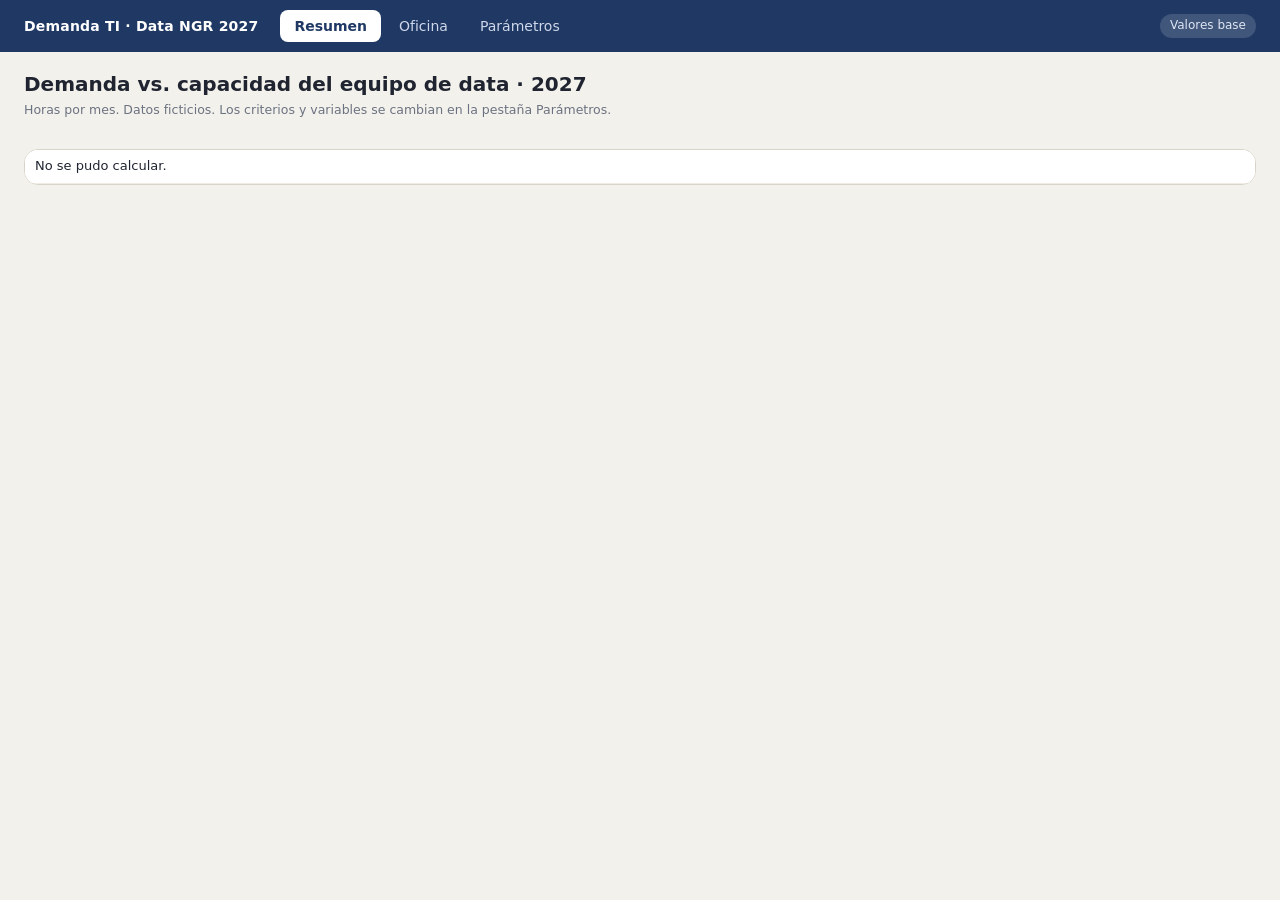
==== static/index.html @ fe8a1c45 "Resumen: sin total en la fila de arrastre Co-Authored-By: Claude Opus 5.5 <noreply@anthropic.com> Cl" ====
<!doctype html>
<html lang="es">
<head>
<meta charset="utf-8">
<meta name="viewport" content="width=device-width, initial-scale=1">
<title>Resumen · Demanda TI NGR</title>
<link rel="stylesheet" href="/static/comun.css">
<style>
  main{padding:18px 24px 30px;max-width:1500px;margin:0 auto}
  h1{font-size:20px;margin:0 0 2px} .sub{color:var(--muted);font-size:12.5px;margin-bottom:14px}
  .kpis{display:flex;gap:10px;flex-wrap:wrap;margin-bottom:16px}
  .kpi{background:#fff;border:1px solid var(--line);border-radius:10px;padding:9px 14px;min-width:150px}
  .kpi .l{font-size:11px;color:var(--muted);text-transform:uppercase;letter-spacing:.4px}
  .kpi .v{font-size:20px;font-weight:700;font-variant-numeric:tabular-nums}
  .kpi.bad .v{color:var(--bad)} .kpi.ok .v{color:var(--ok)}
  .tbl{background:#fff;border:1px solid var(--line);border-radius:14px;overflow:auto}
  table{border-collapse:collapse;width:100%;font-size:13px;font-variant-numeric:tabular-nums}
  th,td{padding:7px 10px;text-align:right;border-bottom:1px solid #f0ece4;white-space:nowrap}
  th{background:var(--accent);color:#fff;font-weight:600;position:sticky;top:0}
  td:first-child,th:first-child{text-align:left;position:sticky;left:0;background:inherit}
  tr{background:#fff}
  tr.tot{background:#f6f4ef;font-weight:700}
  tr.sep td{border-top:2px solid var(--line)}
  td.neg{color:var(--bad);font-weight:700} td.pos{color:var(--ok);font-weight:700}
  .u{display:inline-block;min-width:44px;padding:2px 6px;border-radius:6px;font-weight:600}
  .note{color:var(--muted);font-size:12px;margin-top:10px}
</style>
</head>
<body>
<script src="/static/comun.js"></script>
<script>nav("Resumen")</script>
<main>
  <h1>Demanda vs. capacidad del equipo de data · 2027</h1>
  <div class="sub">Horas por mes. Datos ficticios. Los criterios y variables se cambian en la pestaña Parámetros.</div>
  <div class="kpis" id="kpis"></div>
  <div class="tbl"><table id="t"></table></div>
  <div class="note" id="note"></div>
</main>
<script>
const M = ["Ene","Feb","Mar","Abr","May","Jun","Jul","Ago","Sep","Oct","Nov","Dic"];
calcular().then(d => {
  const R = d.resumen;
  const fila = (lbl, f, cls = "", fmt = fmtH, total = true) => {
    const vals = R.map(f);
    const tot = vals.reduce((a,b)=>a+b,0);
    return `<tr class="${cls}"><td>${lbl}</td>${vals.map(v => `<td class="${cls.includes("brecha") ? (v<0?"neg":"pos") : ""}">${Math.abs(v) < .5 && fmt === fmtH ? "–" : fmt(v)}</td>`).join("")}<td>${total ? fmt(tot) : ""}</td></tr>`;
  };
  const util = v => { const c = v > 1 ? "#fbe0e0" : v > .85 ? "#fdf1d8" : "#e3f3ea"; return `<span class="u" style="background:${c}">${fmtPct(v)}</span>`; };
  const cap = R.reduce((s,r)=>s+r.horas_netas,0), dem = R.reduce((s,r)=>s+r.demanda_total_plan,0);
  document.getElementById("t").innerHTML =
    `<tr><th>Concepto</th>${M.map(m=>`<th>${m}</th>`).join("")}<th>Total</th></tr>` +
    fila("Proyectos TI", r => r.Tecnologia) +
    fila("Proyectos transformacionales", r => r.Transformacional) +
    fila("Requerimientos", r => r.horas_req) +
    fila("Incidencias", r => r.horas_inc) +
    fila("Colchón de variabilidad (req. + inc.)", r => r.colchon) +
    fila("Demanda total", r => r.demanda_total_plan, "tot sep") +
    fila("Capacidad neta", r => r.horas_netas, "tot") +
    fila("Brecha", r => r.brecha_horas, "tot brecha", v => (v>0?"+":"") + fmtH(v)) +
    `<tr><td>Utilización</td>${R.map(r=>`<td>${util(r.utilizacion)}</td>`).join("")}<td>${util(dem/cap)}</td></tr>` +
    fila("Pendiente que viene del mes anterior", r => r.arrastre_entrante, "", fmtH, false) +
    fila("Pendiente al cierre (pasa al mes siguiente, sin terceros)", r => r.pendiente_cierre, "", fmtH, false) +
    `<tr class="tot sep"><td>Terceros para cubrir el exceso</td>${R.map(r=>`<td class="${r.terceros?"neg":""}">${r.terceros||"–"}</td>`).join("")}<td></td></tr>` +
    `<tr class="tot"><td>Personas adicionales (contratación)</td>${R.map(r=>`<td class="${r.personas_adicionales?"neg":""}">${r.personas_adicionales||"–"}</td>`).join("")}<td></td></tr>` +
    `<tr><td>Alertar en</td>${R.map(r=>`<td>${r.alertar_en||""}</td>`).join("")}<td></td></tr>` +
    `<tr><td>Personas mín. para incidencias (Erlang C)</td>${R.map(r=>`<td>${r.personas_min_incidencias}</td>`).join("")}<td></td></tr>`;
  const brecha = cap - dem;
  const pico = Math.max(...R.map(r=>r.personas_adicionales));
  const def = R.filter(r=>r.brecha_horas<0).map(r=>r.mes_nombre);
  const k = [["Personas en el equipo", d.n_personas, ""],["Capacidad neta año", fmtH(cap)+" h",""],["Demanda año", fmtH(dem)+" h",""],
             ["Brecha año", (brecha>=0?"+":"")+fmtH(brecha)+" h", brecha<0?"bad":"ok"],["Utilización año", fmtPct(dem/cap), dem>cap?"bad":"ok"],
             ["Pico por contratar", pico?("+"+pico):"—", pico?"bad":"ok"],
             ["Pendiente a fin de año (sin terceros)", fmtH(R[11].pendiente_cierre)+" h", R[11].pendiente_cierre>0?"bad":"ok"],
             ["Pico de terceros", Math.max(...R.map(r=>r.terceros)) || "—", Math.max(...R.map(r=>r.terceros))?"bad":"ok"],["Meses con déficit", def.length?def.length:"0", def.length?"bad":"ok"]];
  document.getElementById("kpis").innerHTML = k.map(([l,v,c])=>`<div class="kpi ${c}"><div class="l">${l}</div><div class="v">${v}</div></div>`).join("");
  document.getElementById("note").textContent = "Personas adicionales = brecha del mes ÷ horas netas promedio por persona, redondeado hacia arriba. Colchón = horas extra para cubrir meses con más pedidos que el promedio (percentil configurado).";
}).catch(() => { document.getElementById("t").innerHTML = "<tr><td>No se pudo calcular.</td></tr>"; });
</script>
</body>
</html>
---- static/comun.css ----
:root{
  --bg:#f3f1ec; --ink:#1f2430; --muted:#6b7280; --line:#d9d4c9; --card:#fff;
  --accent:#1F3864; --ok:#2e9e6a; --warn:#e5a12a; --bad:#d64545;
}
*{box-sizing:border-box}
body{margin:0;background:var(--bg);color:var(--ink);font:14px/1.45 "Segoe UI",system-ui,-apple-system,Arial,sans-serif}
nav.tabs{display:flex;align-items:center;gap:22px;padding:10px 24px;background:var(--accent);color:#fff;position:sticky;top:0;z-index:5}
nav.tabs .brand{font-weight:700;letter-spacing:.2px}
nav.tabs .tablist{display:flex;gap:4px;flex:1}
nav.tabs a{color:#cfd8ea;text-decoration:none;padding:6px 14px;border-radius:8px}
nav.tabs a.on{background:#fff;color:var(--accent);font-weight:700}
nav.tabs a:hover:not(.on){background:rgba(255,255,255,.12);color:#fff}
.chip-cfg{font-size:12px;background:#f6c344;color:#3b2c00;padding:3px 10px;border-radius:999px;font-weight:600}
.chip-cfg.base{background:rgba(255,255,255,.15);color:#dfe6f3;font-weight:500}
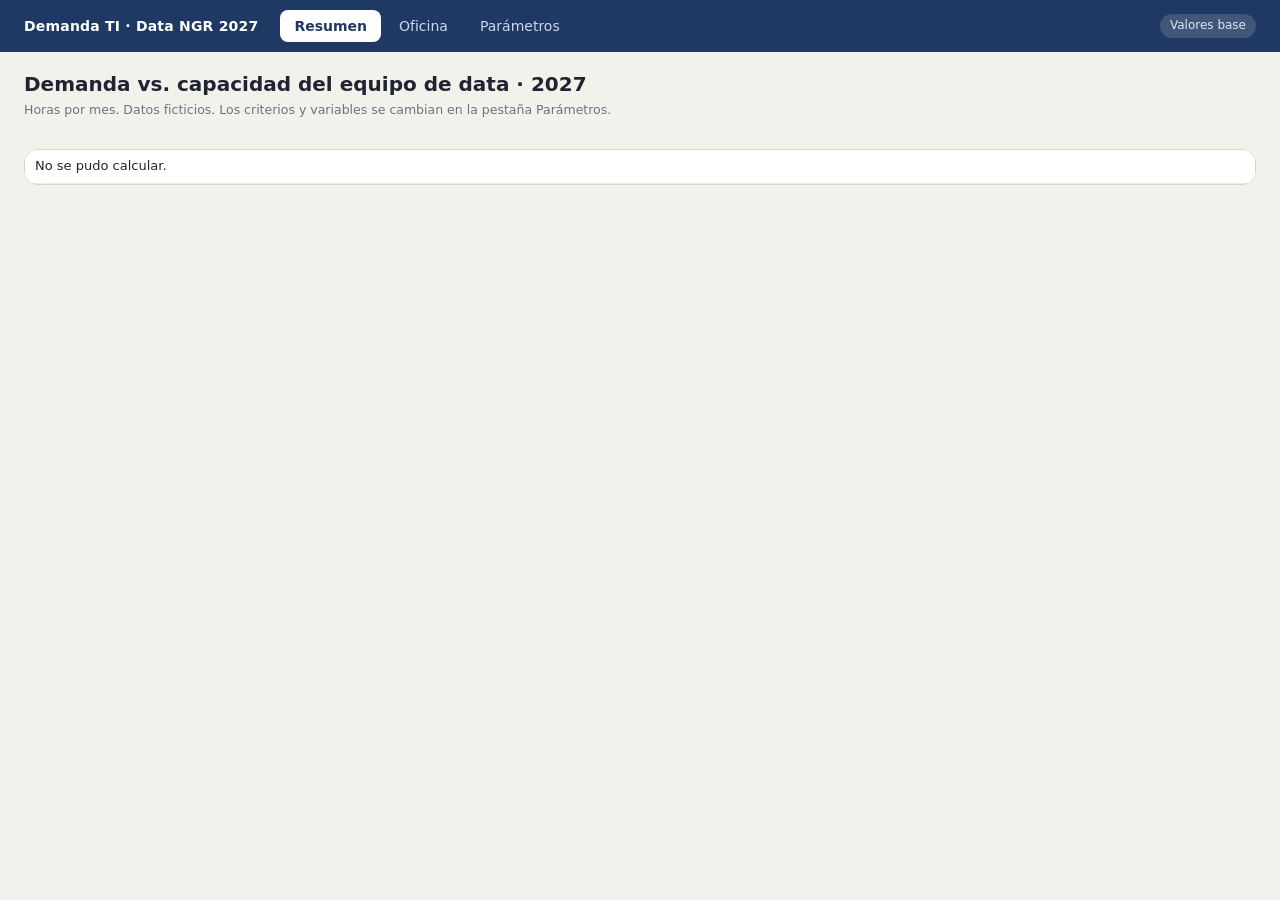
==== commit d363a196: "Etiqueta: capacidad neta pasa a Horas para atender (ya sin vacaciones, descansos ni gestión) Co-Auth" ====
--- a/static/index.html
+++ b/static/index.html
@@ -55,7 +55,7 @@
     fila("Incidencias", r => r.horas_inc) +
     fila("Colchón de variabilidad (req. + inc.)", r => r.colchon) +
     fila("Demanda total", r => r.demanda_total_plan, "tot sep") +
-    fila("Capacidad neta", r => r.horas_netas, "tot") +
+    fila("Horas para atender (sin vacaciones, descansos ni gestión)", r => r.horas_netas, "tot") +
     fila("Brecha", r => r.brecha_horas, "tot brecha", v => (v>0?"+":"") + fmtH(v)) +
     `<tr><td>Utilización</td>${R.map(r=>`<td>${util(r.utilizacion)}</td>`).join("")}<td>${util(dem/cap)}</td></tr>` +
     fila("Pendiente que viene del mes anterior", r => r.arrastre_entrante, "", fmtH, false) +
@@ -67,7 +67,7 @@
   const brecha = cap - dem;
   const pico = Math.max(...R.map(r=>r.personas_adicionales));
   const def = R.filter(r=>r.brecha_horas<0).map(r=>r.mes_nombre);
-  const k = [["Personas en el equipo", d.n_personas, ""],["Capacidad neta año", fmtH(cap)+" h",""],["Demanda año", fmtH(dem)+" h",""],
+  const k = [["Personas en el equipo", d.n_personas, ""],["Horas para atender año", fmtH(cap)+" h",""],["Demanda año", fmtH(dem)+" h",""],
              ["Brecha año", (brecha>=0?"+":"")+fmtH(brecha)+" h", brecha<0?"bad":"ok"],["Utilización año", fmtPct(dem/cap), dem>cap?"bad":"ok"],
              ["Pico por contratar", pico?("+"+pico):"—", pico?"bad":"ok"],
              ["Pendiente a fin de año (sin terceros)", fmtH(R[11].pendiente_cierre)+" h", R[11].pendiente_cierre>0?"bad":"ok"],
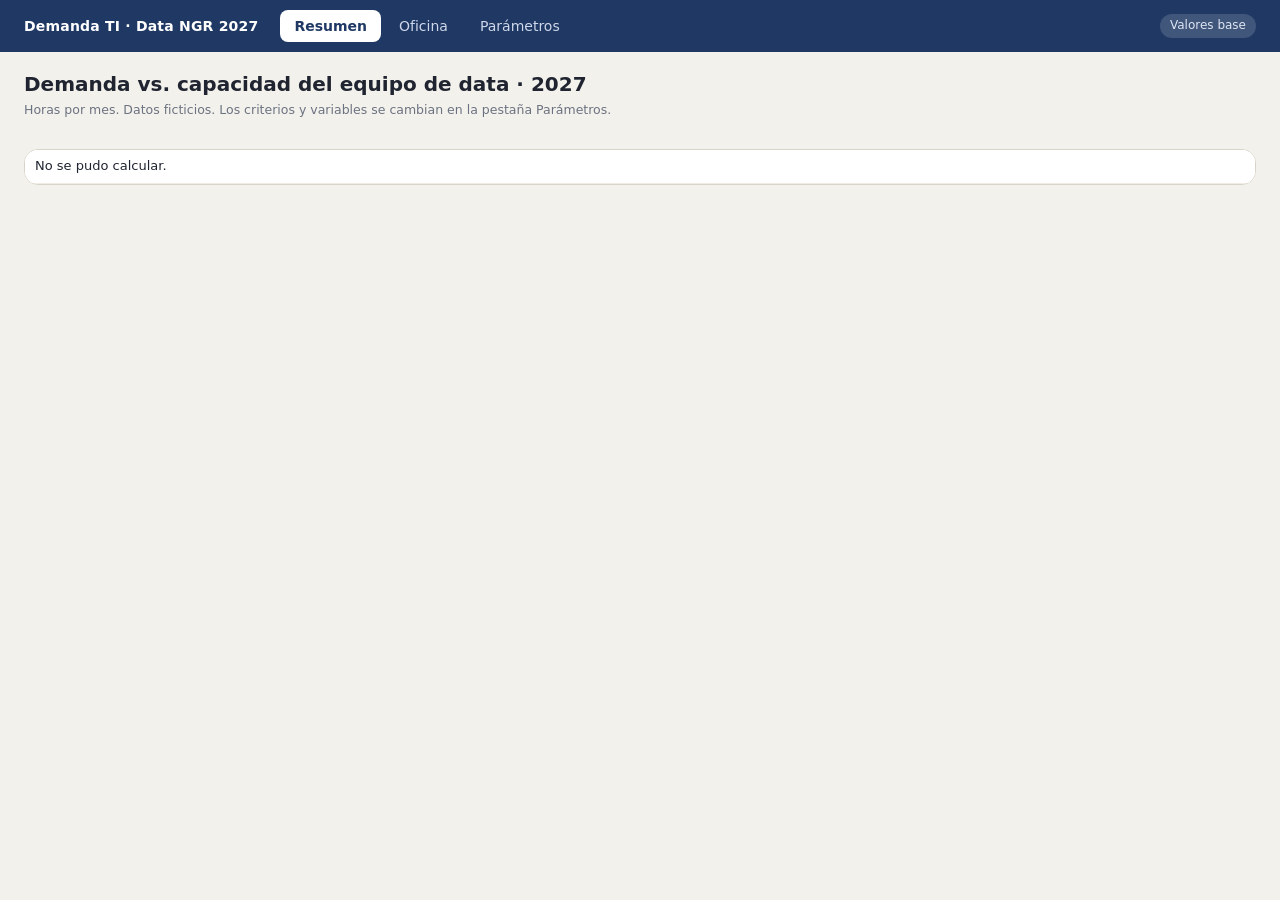
==== commit 8ccff2a9: "Tabla de la oficina en cascada: horas del equipo, proyectos, libres para req. e inc.; exceso de proy" ====
--- a/static/index.html
+++ b/static/index.html
@@ -55,7 +55,8 @@
     fila("Incidencias", r => r.horas_inc) +
     fila("Colchón de variabilidad (req. + inc.)", r => r.colchon) +
     fila("Demanda total", r => r.demanda_total_plan, "tot sep") +
-    fila("Horas para atender (sin vacaciones, descansos ni gestión)", r => r.horas_netas, "tot") +
+    fila("Horas del equipo (sin vacaciones, descansos ni gestión)", r => r.horas_netas, "tot") +
+    fila("Libres para req. e incidencias (horas del equipo − proyectos)", r => r.horas_netas - r.horas_proyectos, "brecha", v => (v>0?"+":"") + fmtH(v)) +
     fila("Brecha", r => r.brecha_horas, "tot brecha", v => (v>0?"+":"") + fmtH(v)) +
     `<tr><td>Utilización</td>${R.map(r=>`<td>${util(r.utilizacion)}</td>`).join("")}<td>${util(dem/cap)}</td></tr>` +
     fila("Pendiente que viene del mes anterior", r => r.arrastre_entrante, "", fmtH, false) +
@@ -67,7 +68,7 @@
   const brecha = cap - dem;
   const pico = Math.max(...R.map(r=>r.personas_adicionales));
   const def = R.filter(r=>r.brecha_horas<0).map(r=>r.mes_nombre);
-  const k = [["Personas en el equipo", d.n_personas, ""],["Horas para atender año", fmtH(cap)+" h",""],["Demanda año", fmtH(dem)+" h",""],
+  const k = [["Personas en el equipo", d.n_personas, ""],["Horas del equipo año", fmtH(cap)+" h",""],["Demanda año", fmtH(dem)+" h",""],
              ["Brecha año", (brecha>=0?"+":"")+fmtH(brecha)+" h", brecha<0?"bad":"ok"],["Utilización año", fmtPct(dem/cap), dem>cap?"bad":"ok"],
              ["Pico por contratar", pico?("+"+pico):"—", pico?"bad":"ok"],
              ["Pendiente a fin de año (sin terceros)", fmtH(R[11].pendiente_cierre)+" h", R[11].pendiente_cierre>0?"bad":"ok"],
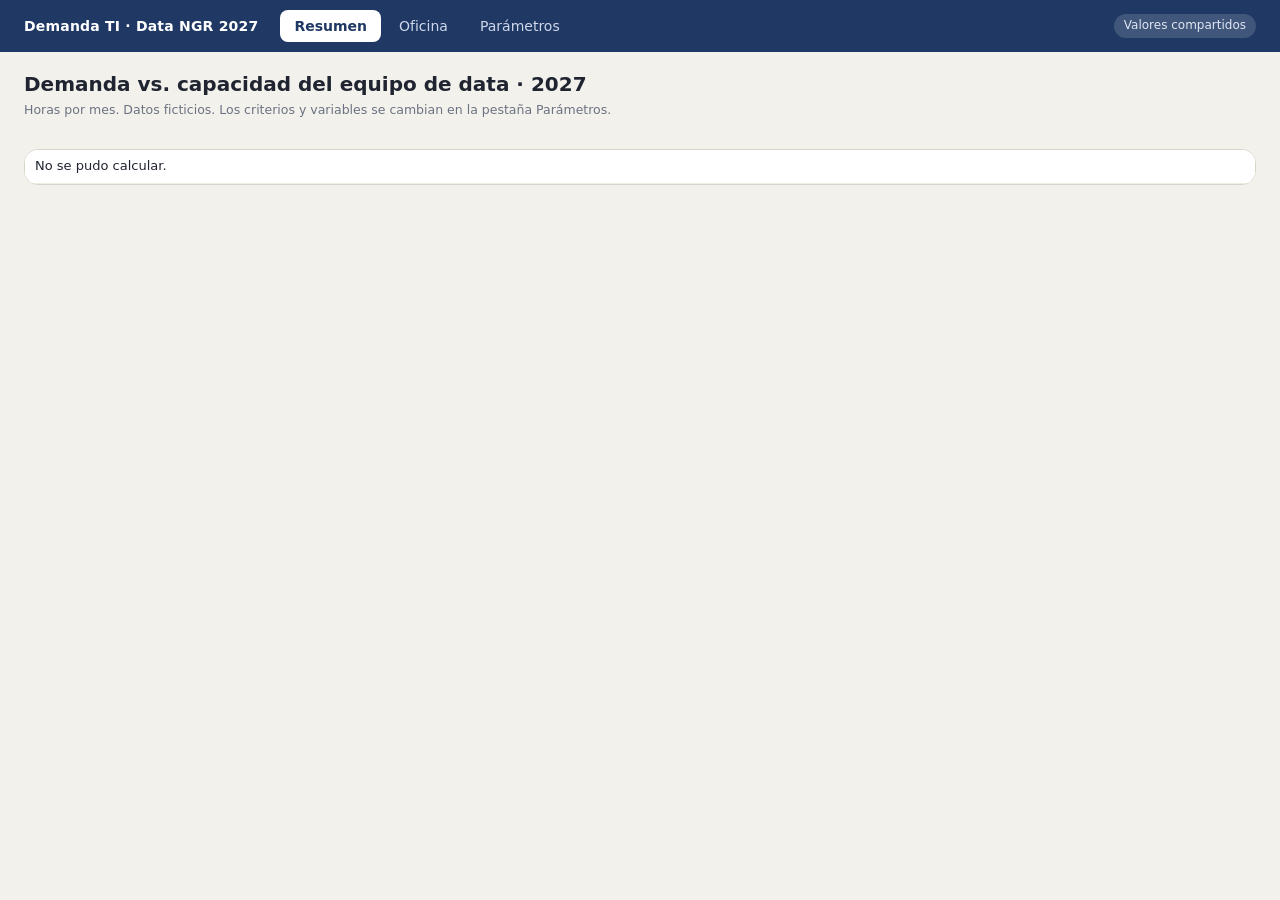
==== commit b942e265: "Base de datos compartida, acceso con contraseña y sección Cargar datos (plantillas, validación y car" ====
--- a/static/index.html
+++ b/static/index.html
@@ -38,7 +38,7 @@
 </main>
 <script>
 const M = ["Ene","Feb","Mar","Abr","May","Jun","Jul","Ago","Sep","Oct","Nov","Dic"];
-calcular().then(d => {
+Promise.all([calcular(), fetch("/api/horas_reales").then(r => r.json()).catch(() => [])]).then(([d, reales]) => {
   const R = d.resumen;
   const fila = (lbl, f, cls = "", fmt = fmtH, total = true) => {
     const vals = R.map(f);
@@ -56,11 +56,13 @@
     fila("Colchón de variabilidad (req. + inc.)", r => r.colchon) +
     fila("Demanda total", r => r.demanda_total_plan, "tot sep") +
     fila("Horas del equipo (sin vacaciones, descansos ni gestión)", r => r.horas_netas, "tot") +
+    fila("+ Terceros contratados (solo req. e inc.)", r => r.horas_terceros, "", fmtH) +
     fila("Libres para req. e incidencias (horas del equipo − proyectos)", r => r.horas_netas - r.horas_proyectos, "brecha", v => (v>0?"+":"") + fmtH(v)) +
     fila("Brecha", r => r.brecha_horas, "tot brecha", v => (v>0?"+":"") + fmtH(v)) +
     `<tr><td>Utilización</td>${R.map(r=>`<td>${util(r.utilizacion)}</td>`).join("")}<td>${util(dem/cap)}</td></tr>` +
     fila("Pendiente que viene del mes anterior", r => r.arrastre_entrante, "", fmtH, false) +
     fila("Pendiente al cierre (pasa al mes siguiente, sin terceros)", r => r.pendiente_cierre, "", fmtH, false) +
+    (reales.length ? fila("Horas reales ejecutadas (cargadas)", r => reales.filter(x => +x.mes === r.mes).reduce((t,x)=>t+(+x.horas||0),0), "tot sep") : "") +
     `<tr class="tot sep"><td>Terceros para cubrir el exceso</td>${R.map(r=>`<td class="${r.terceros?"neg":""}">${r.terceros||"–"}</td>`).join("")}<td></td></tr>` +
     `<tr class="tot"><td>Personas adicionales (contratación)</td>${R.map(r=>`<td class="${r.personas_adicionales?"neg":""}">${r.personas_adicionales||"–"}</td>`).join("")}<td></td></tr>` +
     `<tr><td>Alertar en</td>${R.map(r=>`<td>${r.alertar_en||""}</td>`).join("")}<td></td></tr>` +
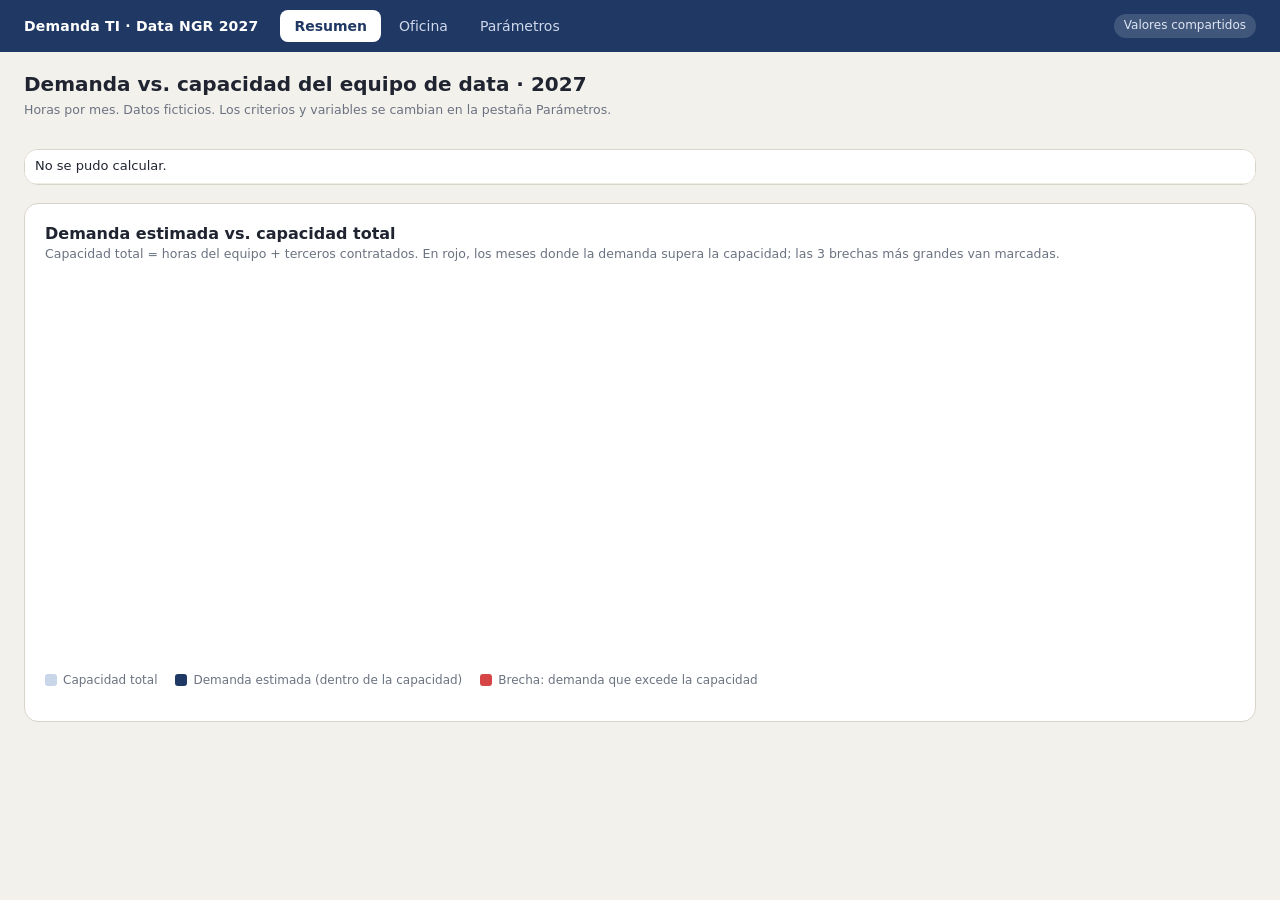
==== commit 5599dd3c: "Resumen: gráfico de demanda estimada vs capacidad total con las 3 brechas principales Co-Authored-By" ====
--- a/static/index.html
+++ b/static/index.html
@@ -24,6 +24,13 @@
   td.neg{color:var(--bad);font-weight:700} td.pos{color:var(--ok);font-weight:700}
   .u{display:inline-block;min-width:44px;padding:2px 6px;border-radius:6px;font-weight:600}
   .note{color:var(--muted);font-size:12px;margin-top:10px}
+  .graf{background:#fff;border:1px solid var(--line);border-radius:14px;padding:18px 20px;margin-top:18px}
+  .graf h2{margin:0;font-size:16px} .graf svg{width:100%;height:auto;margin-top:8px}
+  .leyenda{display:flex;gap:18px;flex-wrap:wrap;font-size:12px;color:var(--muted);margin-top:4px}
+  .leyenda i{display:inline-block;width:12px;height:12px;border-radius:3px;margin-right:6px;vertical-align:-2px}
+  .brechas{display:flex;gap:10px;flex-wrap:wrap;margin-top:14px}
+  .brechas .b{border:1px solid #f0c4c4;background:#fdf1f1;border-radius:10px;padding:8px 12px;font-size:12.5px}
+  .brechas .b b{color:var(--bad);font-size:15px;display:block}
 </style>
 </head>
 <body>
@@ -35,6 +42,13 @@
   <div class="kpis" id="kpis"></div>
   <div class="tbl"><table id="t"></table></div>
   <div class="note" id="note"></div>
+  <div class="graf">
+    <h2>Demanda estimada vs. capacidad total</h2>
+    <div class="sub">Capacidad total = horas del equipo + terceros contratados. En rojo, los meses donde la demanda supera la capacidad; las 3 brechas más grandes van marcadas.</div>
+    <svg id="g" viewBox="0 0 1200 380" role="img" aria-label="Demanda estimada versus capacidad total por mes"></svg>
+    <div class="leyenda"><span><i style="background:#c9d6ea"></i>Capacidad total</span><span><i style="background:#1F3864"></i>Demanda estimada (dentro de la capacidad)</span><span><i style="background:#d64545"></i>Brecha: demanda que excede la capacidad</span></div>
+    <div id="brechas" class="brechas"></div>
+  </div>
 </main>
 <script>
 const M = ["Ene","Feb","Mar","Abr","May","Jun","Jul","Ago","Sep","Oct","Nov","Dic"];
@@ -76,8 +90,38 @@
              ["Pendiente a fin de año (sin terceros)", fmtH(R[11].pendiente_cierre)+" h", R[11].pendiente_cierre>0?"bad":"ok"],
              ["Pico de terceros", Math.max(...R.map(r=>r.terceros)) || "—", Math.max(...R.map(r=>r.terceros))?"bad":"ok"],["Meses con déficit", def.length?def.length:"0", def.length?"bad":"ok"]];
   document.getElementById("kpis").innerHTML = k.map(([l,v,c])=>`<div class="kpi ${c}"><div class="l">${l}</div><div class="v">${v}</div></div>`).join("");
+  grafico(R);
   document.getElementById("note").textContent = "Personas adicionales = brecha del mes ÷ horas netas promedio por persona, redondeado hacia arriba. Colchón = horas extra para cubrir meses con más pedidos que el promedio (percentil configurado).";
 }).catch(() => { document.getElementById("t").innerHTML = "<tr><td>No se pudo calcular.</td></tr>"; });
+function grafico(R){
+  const g = document.getElementById("g"), W = 1200, H = 380, L = 60, T = 30, B = 40, Rm = 10;
+  const cap = R.map(r => r.horas_netas + (r.horas_terceros || 0)), dem = R.map(r => r.demanda_total_plan);
+  const max = Math.ceil(Math.max(...cap, ...dem) * 1.12 / 200) * 200;
+  const y = v => T + (H - T - B) * (1 - v / max), ancho = (W - L - Rm) / 12;
+  let h = "";
+  for (let v = 0; v <= max; v += 200) h += `<line x1="${L}" x2="${W-Rm}" y1="${y(v)}" y2="${y(v)}" stroke="#eee"/><text x="${L-8}" y="${y(v)+4}" text-anchor="end" font-size="11" fill="#6b7280">${fmtH(v)}</text>`;
+  const top = R.map((r,i) => ({i, b: cap[i] - dem[i]})).filter(x => x.b < 0).sort((a,b) => a.b - b.b).slice(0, 3).map(x => x.i);
+  R.forEach((r, i) => {
+    const x0 = L + i * ancho, bw = ancho * .56, xb = x0 + (ancho - bw) / 2;
+    const dentro = Math.min(dem[i], cap[i]), exceso = Math.max(0, dem[i] - cap[i]);
+    h += `<rect x="${x0+ancho*.08}" y="${y(cap[i])}" width="${ancho*.84}" height="${y(0)-y(cap[i])}" fill="#c9d6ea" rx="4"/>`;
+    h += `<rect x="${xb}" y="${y(dentro)}" width="${bw}" height="${y(0)-y(dentro)}" fill="#1F3864" rx="3"/>`;
+    if (exceso > 0) h += `<rect x="${xb}" y="${y(dem[i])}" width="${bw}" height="${y(dentro)-y(dem[i])}" fill="#d64545" rx="3"/>`;
+    h += `<text x="${x0+ancho/2}" y="${H-B+18}" text-anchor="middle" font-size="12" fill="#1f2430">${r.mes_nombre}</text>`;
+    const b = cap[i] - dem[i];
+    h += `<text x="${x0+ancho/2}" y="${y(Math.max(dem[i], cap[i]))-8}" text-anchor="middle" font-size="11" font-weight="${top.includes(i)?700:500}" fill="${b<0?"#d64545":"#2e9e6a"}">${b>0?"+":""}${fmtH(b)}</text>`;
+    if (top.includes(i)) {
+      h += `<rect x="${x0+2}" y="${T-22}" width="${ancho-4}" height="${y(0)-T+22}" fill="none" stroke="#d64545" stroke-width="2" stroke-dasharray="5 4" rx="8"/>`;
+      h += `<text x="${x0+ancho/2}" y="${T-8}" text-anchor="middle" font-size="11" font-weight="700" fill="#d64545">Brecha #${top.indexOf(i)+1}</text>`;
+    }
+  });
+  g.innerHTML = h;
+  const det = top.map((i, k) => { const r = R[i];
+    return `<div class="b">Brecha #${k+1} · ${r.mes_nombre}<b>${fmtH(cap[i]-dem[i])} h</b>Demanda ${fmtH(dem[i])} h vs. capacidad ${fmtH(cap[i])} h · ${r.terceros ? "+" + r.terceros + " tercero(s) para cubrirla" : ""}</div>`; }).join("");
+  const totDef = R.reduce((t, r, i) => t + Math.max(0, dem[i] - cap[i]), 0);
+  document.getElementById("brechas").innerHTML = top.length ? det + `<div class="b" style="background:#fff;border-color:var(--line)">Meses con déficit: ${R.filter((r,i)=>dem[i]>cap[i]).length}<b style="color:var(--ink)">${fmtH(totDef)} h</b>de demanda sobre la capacidad en el año</div>`
+    : '<div class="b" style="background:#e3f3ea;border-color:#bfe3cf">Sin brechas: la capacidad cubre la demanda todos los meses.</div>';
+}
 </script>
 </body>
 </html>
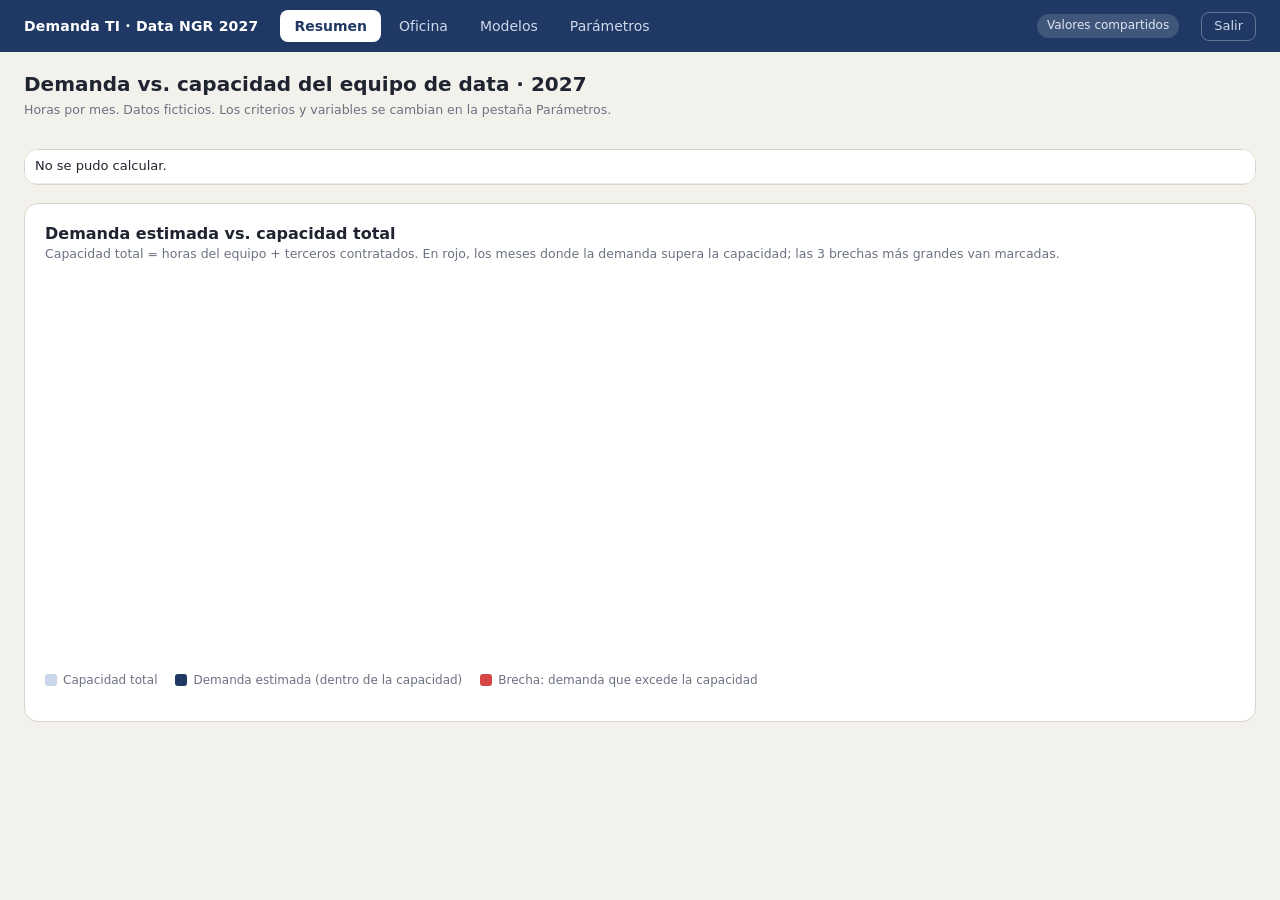
==== commit ee7af2ae: "Ícono propio de la app (favicon) Co-Authored-By: Claude Opus 5.5 <noreply@anthropic.com> Claude-Sess" ====
--- a/static/index.html
+++ b/static/index.html
@@ -2,6 +2,7 @@
 <html lang="es">
 <head>
 <meta charset="utf-8">
+<link rel="icon" type="image/svg+xml" href="/static/favicon.svg">
 <meta name="viewport" content="width=device-width, initial-scale=1">
 <title>Resumen · Demanda TI NGR</title>
 <link rel="stylesheet" href="/static/comun.css">
--- a/static/comun.css
+++ b/static/comun.css
@@ -12,3 +12,5 @@
 nav.tabs a:hover:not(.on){background:rgba(255,255,255,.12);color:#fff}
 .chip-cfg{font-size:12px;background:#f6c344;color:#3b2c00;padding:3px 10px;border-radius:999px;font-weight:600}
 .chip-cfg.base{background:rgba(255,255,255,.15);color:#dfe6f3;font-weight:500}
+nav.tabs a.salir{color:#cfd8ea;font-size:13px;border:1px solid rgba(255,255,255,.3);padding:4px 12px}
+nav.tabs a.salir:hover{background:rgba(255,255,255,.12);color:#fff}
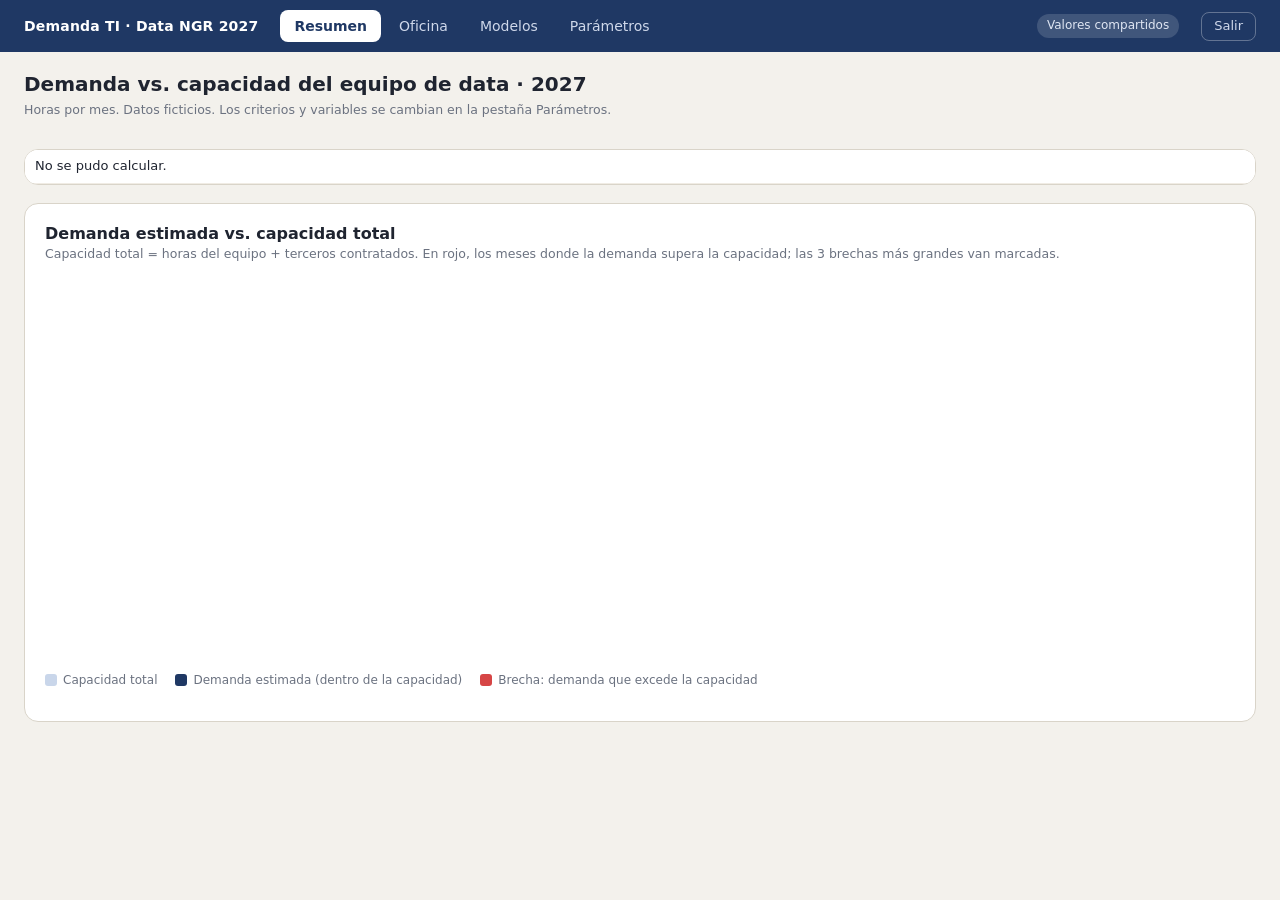
==== commit 946fdd47: "Favicon en PNG e ICO, con versión para evitar caché Co-Authored-By: Claude Opus 5.5 <noreply@anthrop" ====
--- a/static/index.html
+++ b/static/index.html
@@ -2,7 +2,9 @@
 <html lang="es">
 <head>
 <meta charset="utf-8">
-<link rel="icon" type="image/svg+xml" href="/static/favicon.svg">
+<link rel="icon" type="image/svg+xml" href="/static/favicon.svg?v=2">
+<link rel="icon" type="image/png" href="/static/favicon.png?v=2">
+<link rel="apple-touch-icon" href="/static/favicon.png?v=2">
 <meta name="viewport" content="width=device-width, initial-scale=1">
 <title>Resumen · Demanda TI NGR</title>
 <link rel="stylesheet" href="/static/comun.css">
